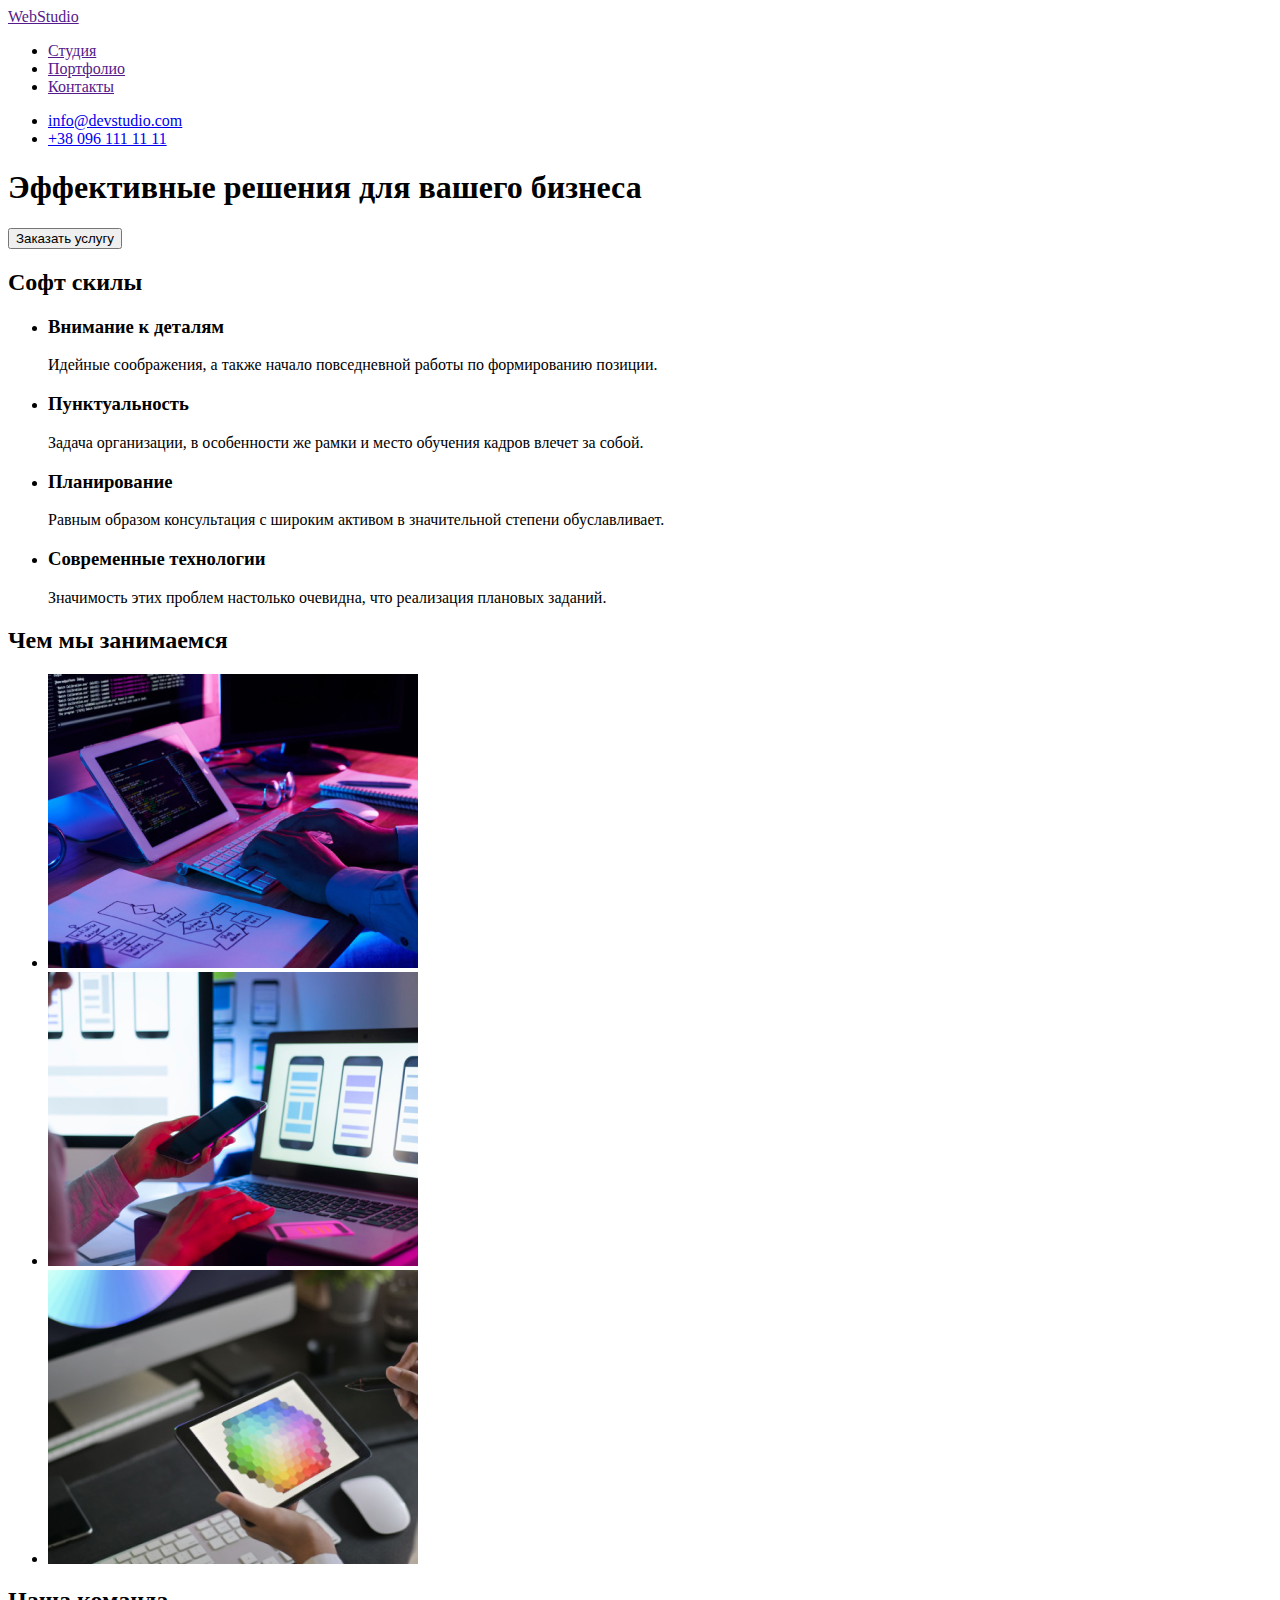
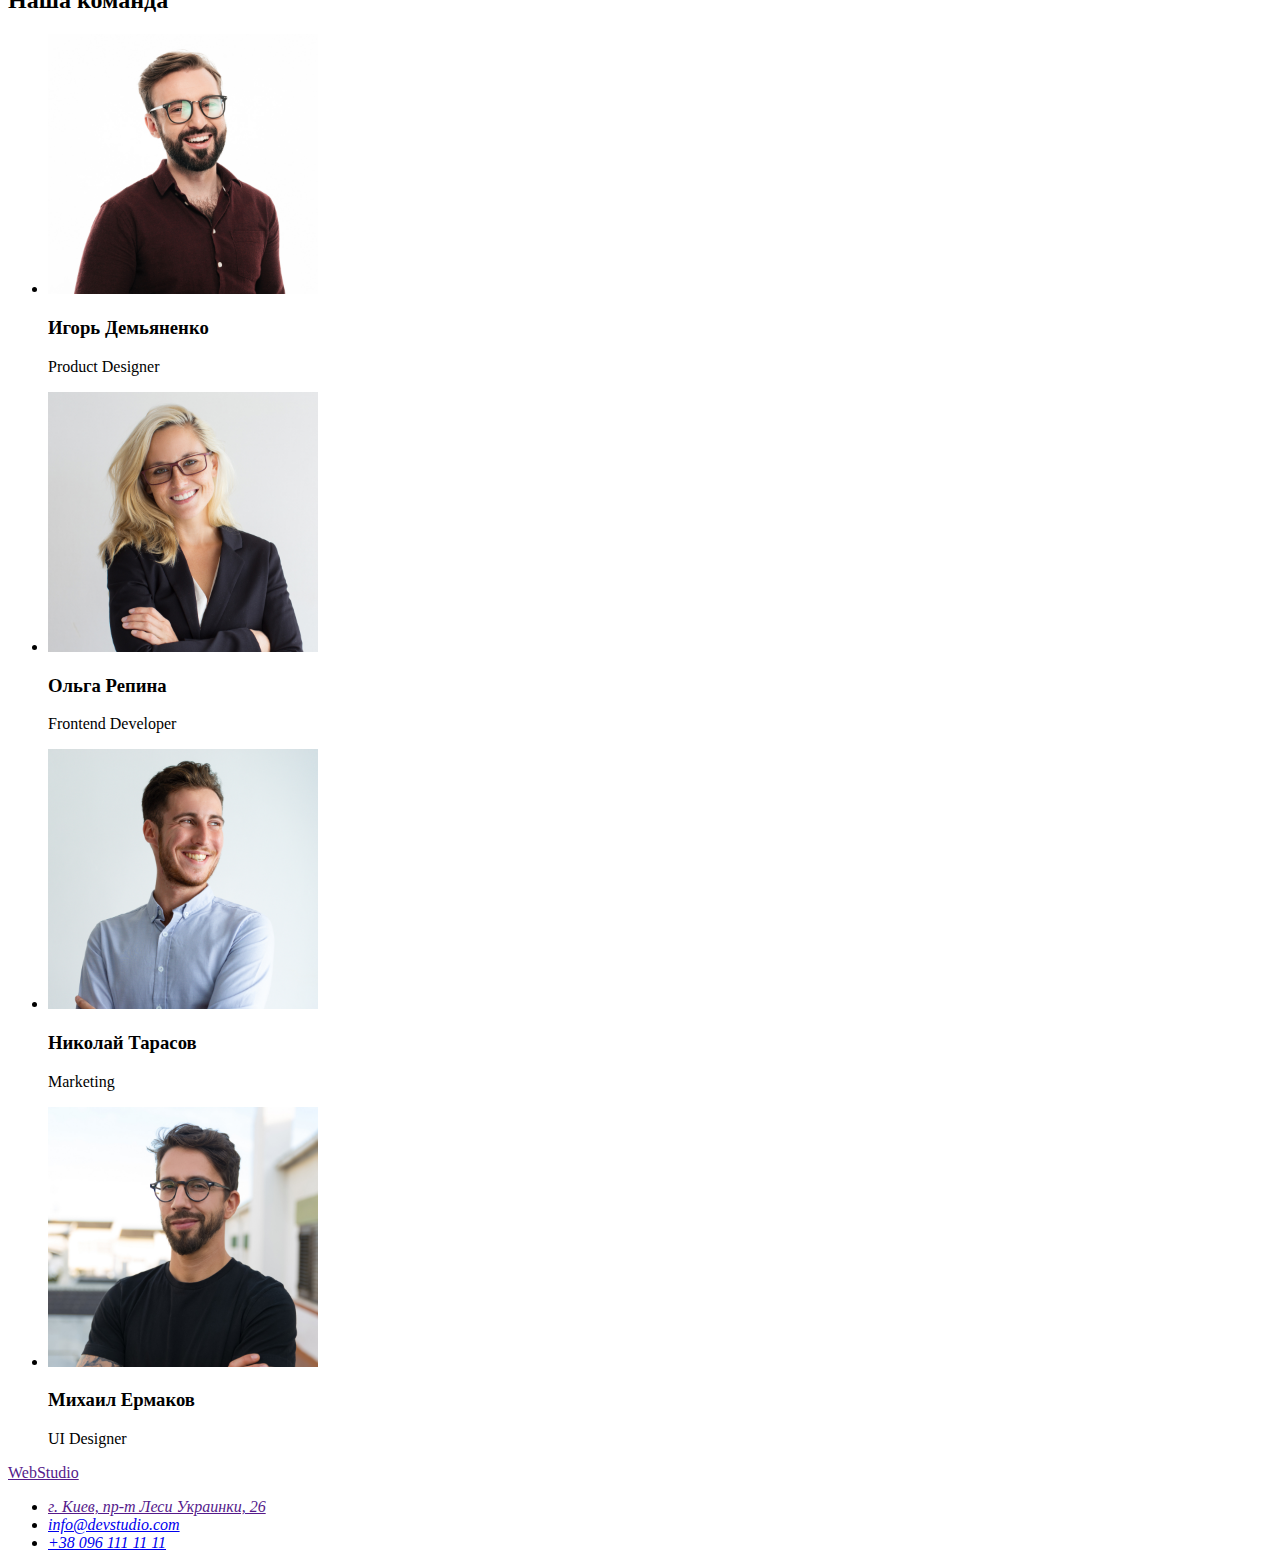
==== index.html @ f03d6c73 "Портфолио" ====
<!DOCTYPE html>
<html lang="ru">
<head>
    <meta charset="UTF-8">
    <meta http-equiv="X-UA-Compatible" content="IE=edge">
    <meta name="viewport" content="width=device-width, initial-scale=1.0">
    <title>Document</title>
</head>
<body>
    <header>
        <a href="">WebStudio</a>
        <nav>
            <ul>
                <li><a href="">Студия</a></li>
                <li><a href="">Портфолио</a></li>
                <li><a href="">Контакты</a></li>
            </ul>

            <ul>
                <li><a href="tomail:info@devstudio.com">info@devstudio.com</a></li>
                <li><a href="tell:+380961111111">+38 096 111 11 11</a></li>
            </ul>   
        </nav>
    </header>
    <main>
        <section>
            <h1>Эффективные решения для вашего бизнеса</h1>
            <button type="button">Заказать услугу</button>
            
        </section>

        <section>
            <!-- логический заголовок, его нет на макете -->
            <h2> Софт скилы</h2>
            <ul>
                <li>
                    <h3>Внимание к деталям</h3>
                    <p>Идейные соображения, а также начало повседневной работы по формированию позиции.</p>
                </li>
                <li>
                    <h3>Пунктуальность</h3>
                    <p>Задача организации, в особенности же рамки и место обучения кадров влечет за собой.</p>
                </li>
                <li>
                    <h3>Планирование</h3>
                    <p>Равным образом консультация с широким активом в значительной степени обуславливает.</p>
                </li>
                <li>
                    <h3>Современные технологии</h3>
                    <p>Значимость этих проблем настолько очевидна, что реализация плановых заданий.</p>
                </li>
            </ul>
        </section>

        <section>
            <h2>Чем мы занимаемся</h2>
            <ul>
                <li><img src="img/img.jpg" alt="Программирование" width="370"></li>
                <li><img src="img/img(1).jpg" alt="Аналитика" width="370"></li>
                <li><img src="img/img(2).jpg" alt="Дизайн" width="370"></li>
            </ul>
        </section>

        <section>
            <h2>Наша команда</h2>
            <ul>
                <li>
                    <img src="img/img(3).jpg" alt="Игорь Демьяненко" width="270">
                    <h3>Игорь Демьяненко</h3>
                    <p>Product Designer</p>
                </li>
                <li>
                    <img src="img/img(4).jpg" alt="Ольга Репина" width="270">
                    <h3>Ольга Репина</h3>
                    <p>Frontend Developer</p>
                </li>
                <li>
                    <img src="img/img(5).jpg" alt="Николай Тарасов" width="270">
                    <h3>Николай Тарасов</h3>
                    <p>Marketing</p>
                </li>
                <li>
                    <img src="img/img(6).jpg" alt="Михаил Ермаков" width="270">
                    <h3>Михаил Ермаков</h3>
                    <p>UI Designer</p>
                </li>
            </ul>
        </section>

        <footer>
            <a href="">WebStudio</a>
            <address>
                <ul>
                    <li><a href="">г. Киев, пр-т Леси Украинки, 26</a></li>
                    <li><a href="tomail:info@devstudio.com">info@devstudio.com</a></li>
                    <li><a href="tell:+380961111111">+38 096 111 11 11</a></li>
                </ul>
            </address>       
        </footer>
    </main>
    
</body>
</html>
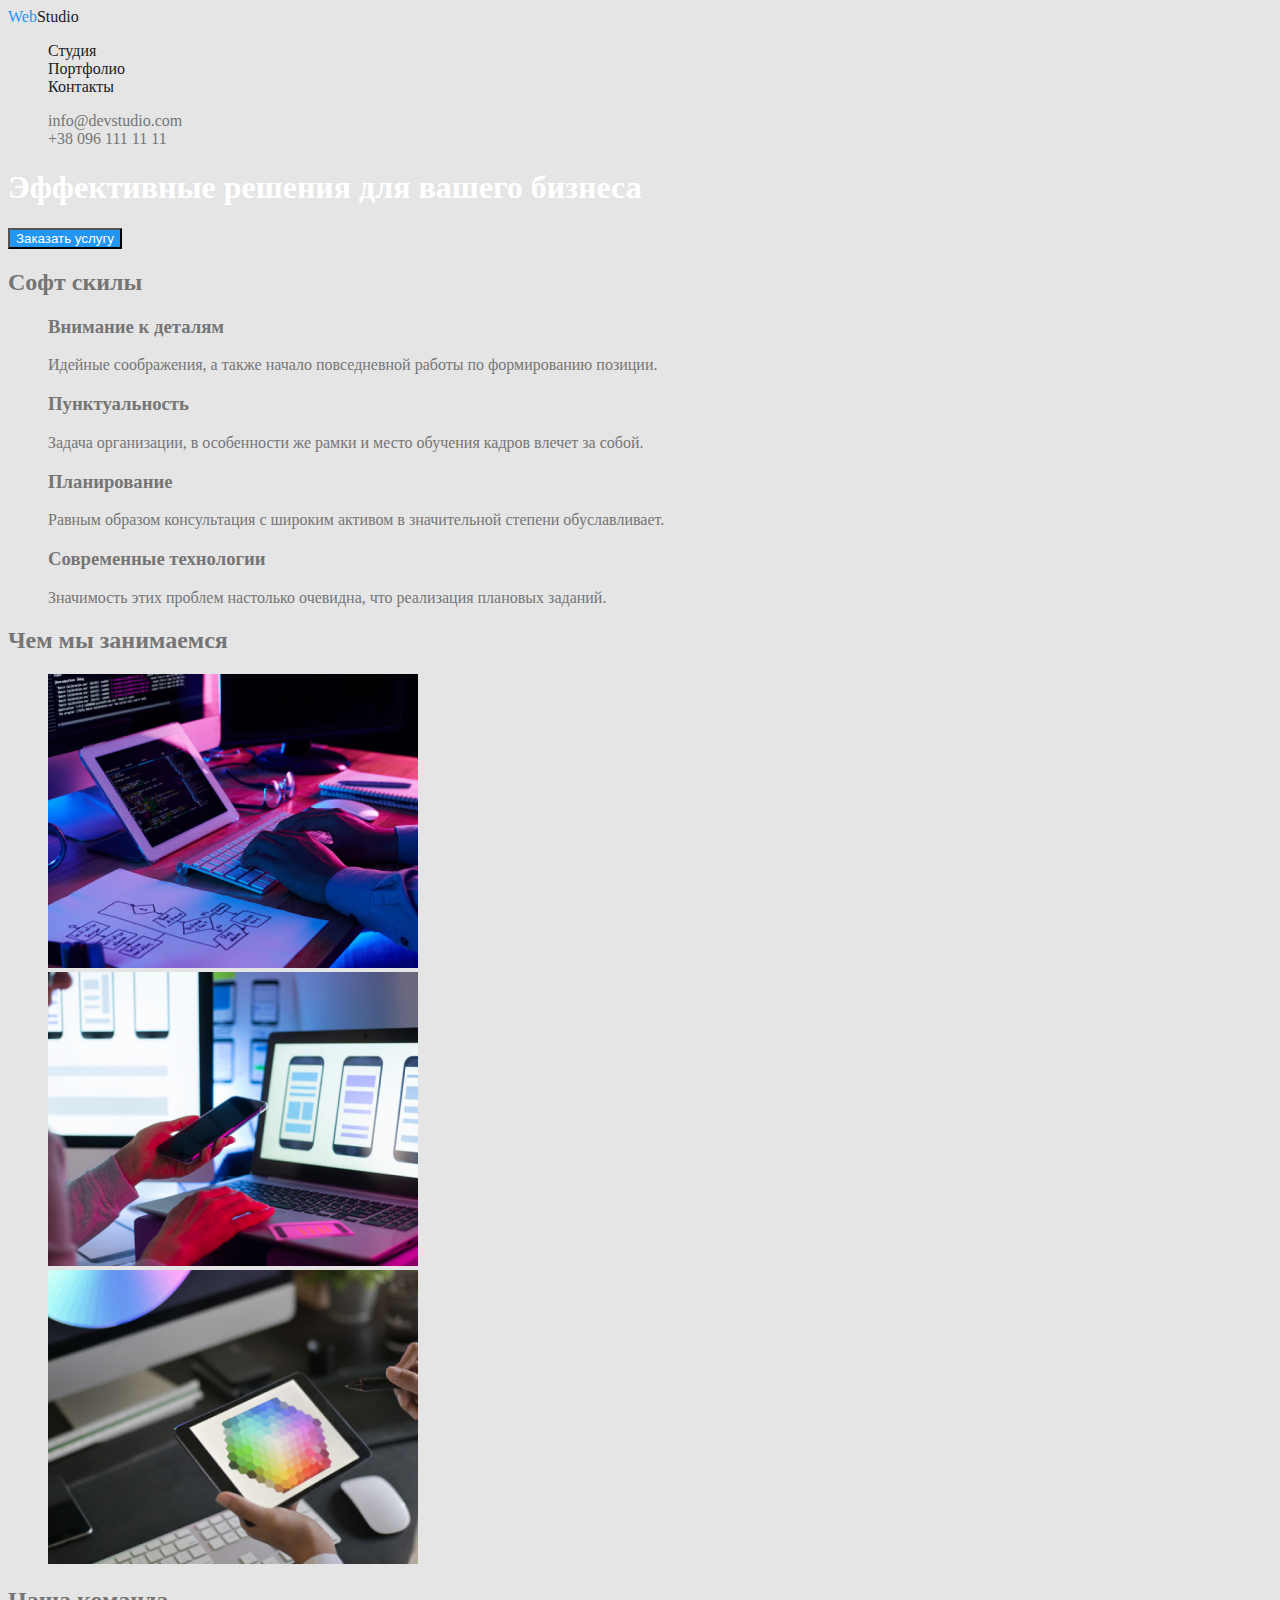
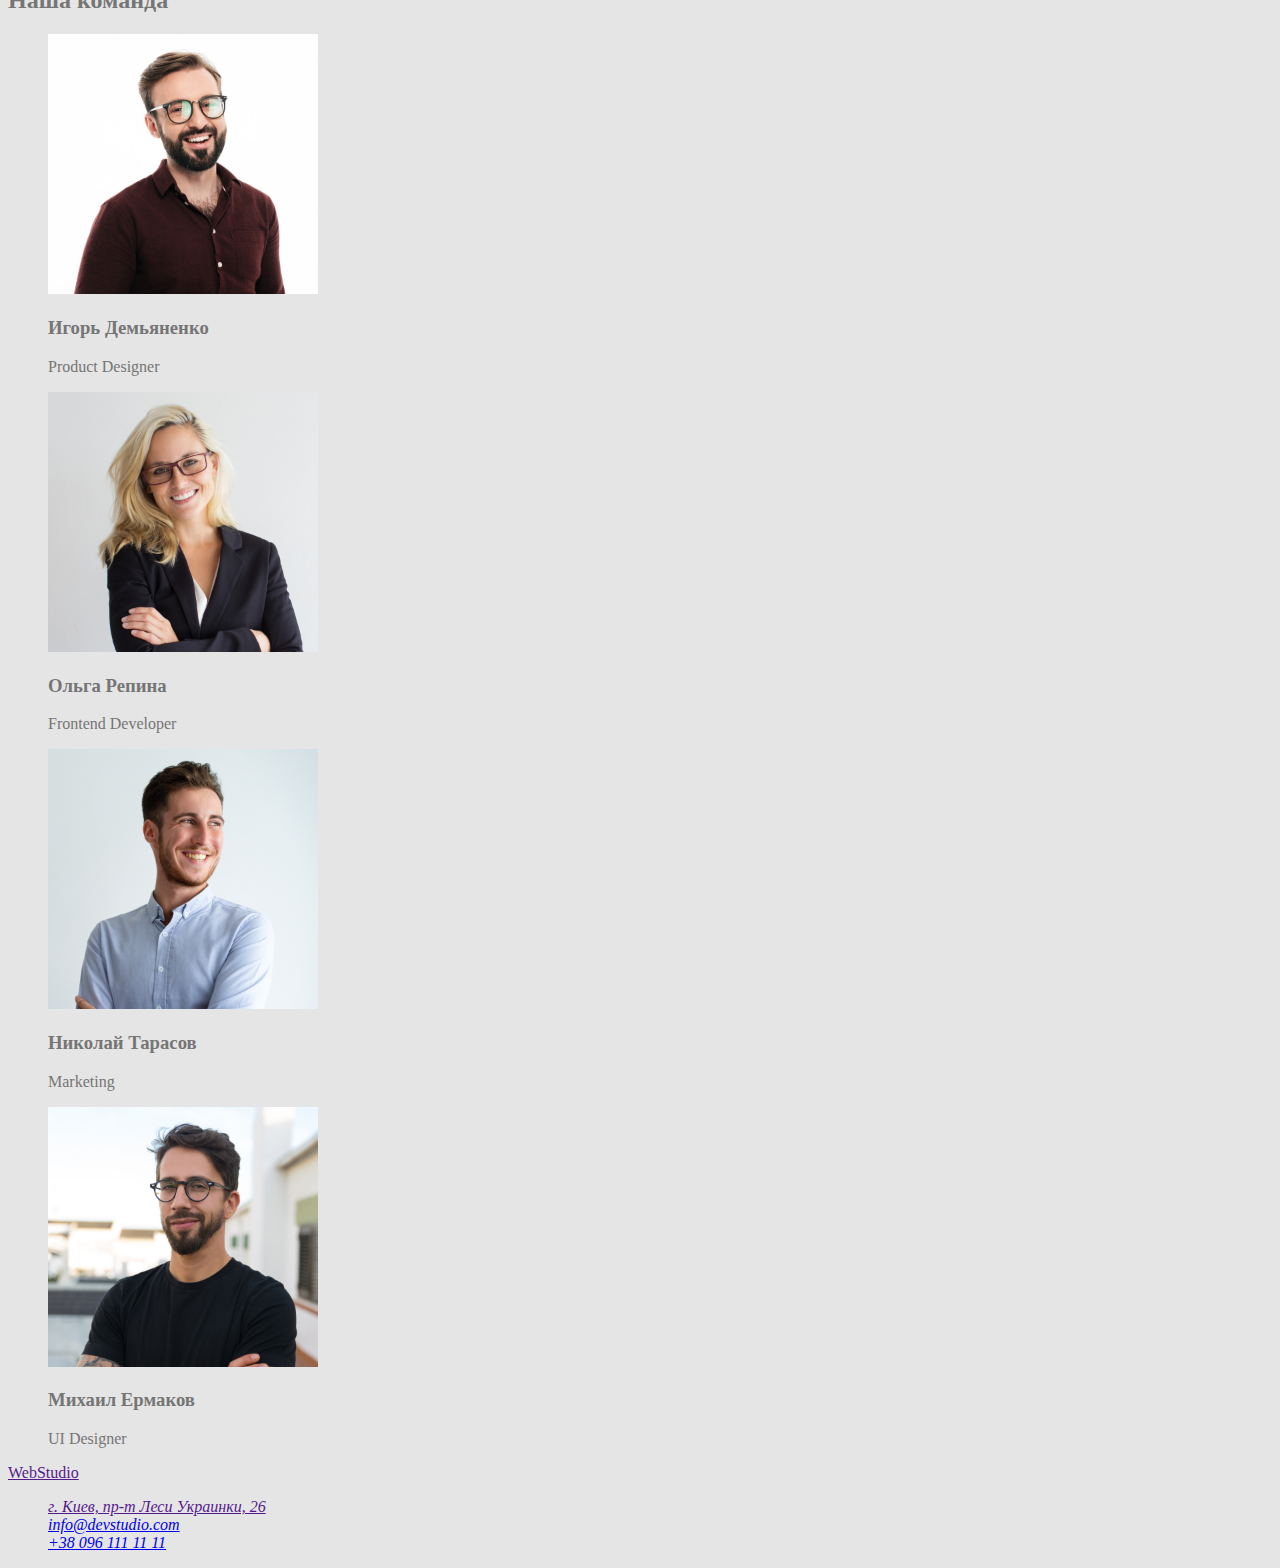
==== commit 97abd415: "css" ====
--- a/index.html
+++ b/index.html
@@ -5,28 +5,27 @@
     <meta http-equiv="X-UA-Compatible" content="IE=edge">
     <meta name="viewport" content="width=device-width, initial-scale=1.0">
     <title>Document</title>
+    <link rel="stylesheet" href="css/styles.css">
 </head>
 <body>
     <header>
-        <a href="">WebStudio</a>
-        <nav>
-            <ul>
-                <li><a href="">Студия</a></li>
-                <li><a href="">Портфолио</a></li>
-                <li><a href="">Контакты</a></li>
-            </ul>
-
-            <ul>
-                <li><a href="tomail:info@devstudio.com">info@devstudio.com</a></li>
-                <li><a href="tell:+380961111111">+38 096 111 11 11</a></li>
+        <a href="" class="logo"><span>Web</span>Studio</a>
+        <nav class="nav">
+            <ul class="nav-list">
+                <li><a href="" class="link current">Студия</a></li>
+                <li><a href="" class="link">Портфолио</a></li>
+                <li><a href="" class="link">Контакты</a></li>
             </ul>   
         </nav>
+        <ul class="contact">
+            <li><a href="tomail:info@devstudio.com" class="link">info@devstudio.com</a></li>
+            <li><a href="tell:+380961111111" class="link">+38 096 111 11 11</a></li>
+        </ul>
     </header>
     <main>
-        <section>
-            <h1>Эффективные решения для вашего бизнеса</h1>
-            <button type="button">Заказать услугу</button>
-            
+        <section class="hero">
+            <h1 class="title">Эффективные решения для вашего бизнеса</h1>
+            <button type="button" class="button">Заказать услугу</button>  
         </section>
 
         <section>
--- a/css/styles.css
+++ b/css/styles.css
@@ -0,0 +1,70 @@
+:root {
+    --primary-background-color: #E5E5E5;
+    --secondary-background-color: #F5F4FA;
+    --header-background-color: #FFFFFF;
+    --footer-background-color: #2F303A;
+    --focus-color: #2196F3;
+    --primary-font-color: #757575;
+    --secondary-font-color: #212121;
+}
+
+body {
+    background-color: var(--primary-background-color);
+    color: var(--primary-font-color);
+}
+
+ul {
+    list-style: none;
+}
+/* logo */
+
+.logo {
+    color: var(--secondary-font-color);
+    text-decoration: none;
+}
+
+.logo span {
+    color: var(--focus-color);
+}
+
+.logo:hover,
+.logo:focus {
+    color: var(--focus-color);
+}
+
+/* nav */
+
+.nav .link {
+    color: var(--secondary-font-color);
+    text-decoration: none;
+}
+
+.nav .link:hover,
+.nav .link:focus {
+    color: var(--focus-color);
+}
+
+/* contacts */
+
+.contact .link {
+    color: inherit;
+    text-decoration: none;
+}
+.contact .link:hover, 
+.contact .link:focus{
+    color: var(--focus-color);
+}
+
+/* hero */
+
+.hero .title {
+    color: var(--header-background-color);
+}
+
+.button {
+    color: var(--header-background-color);
+    background-color: var(--focus-color);
+}
+
+/*  */
+
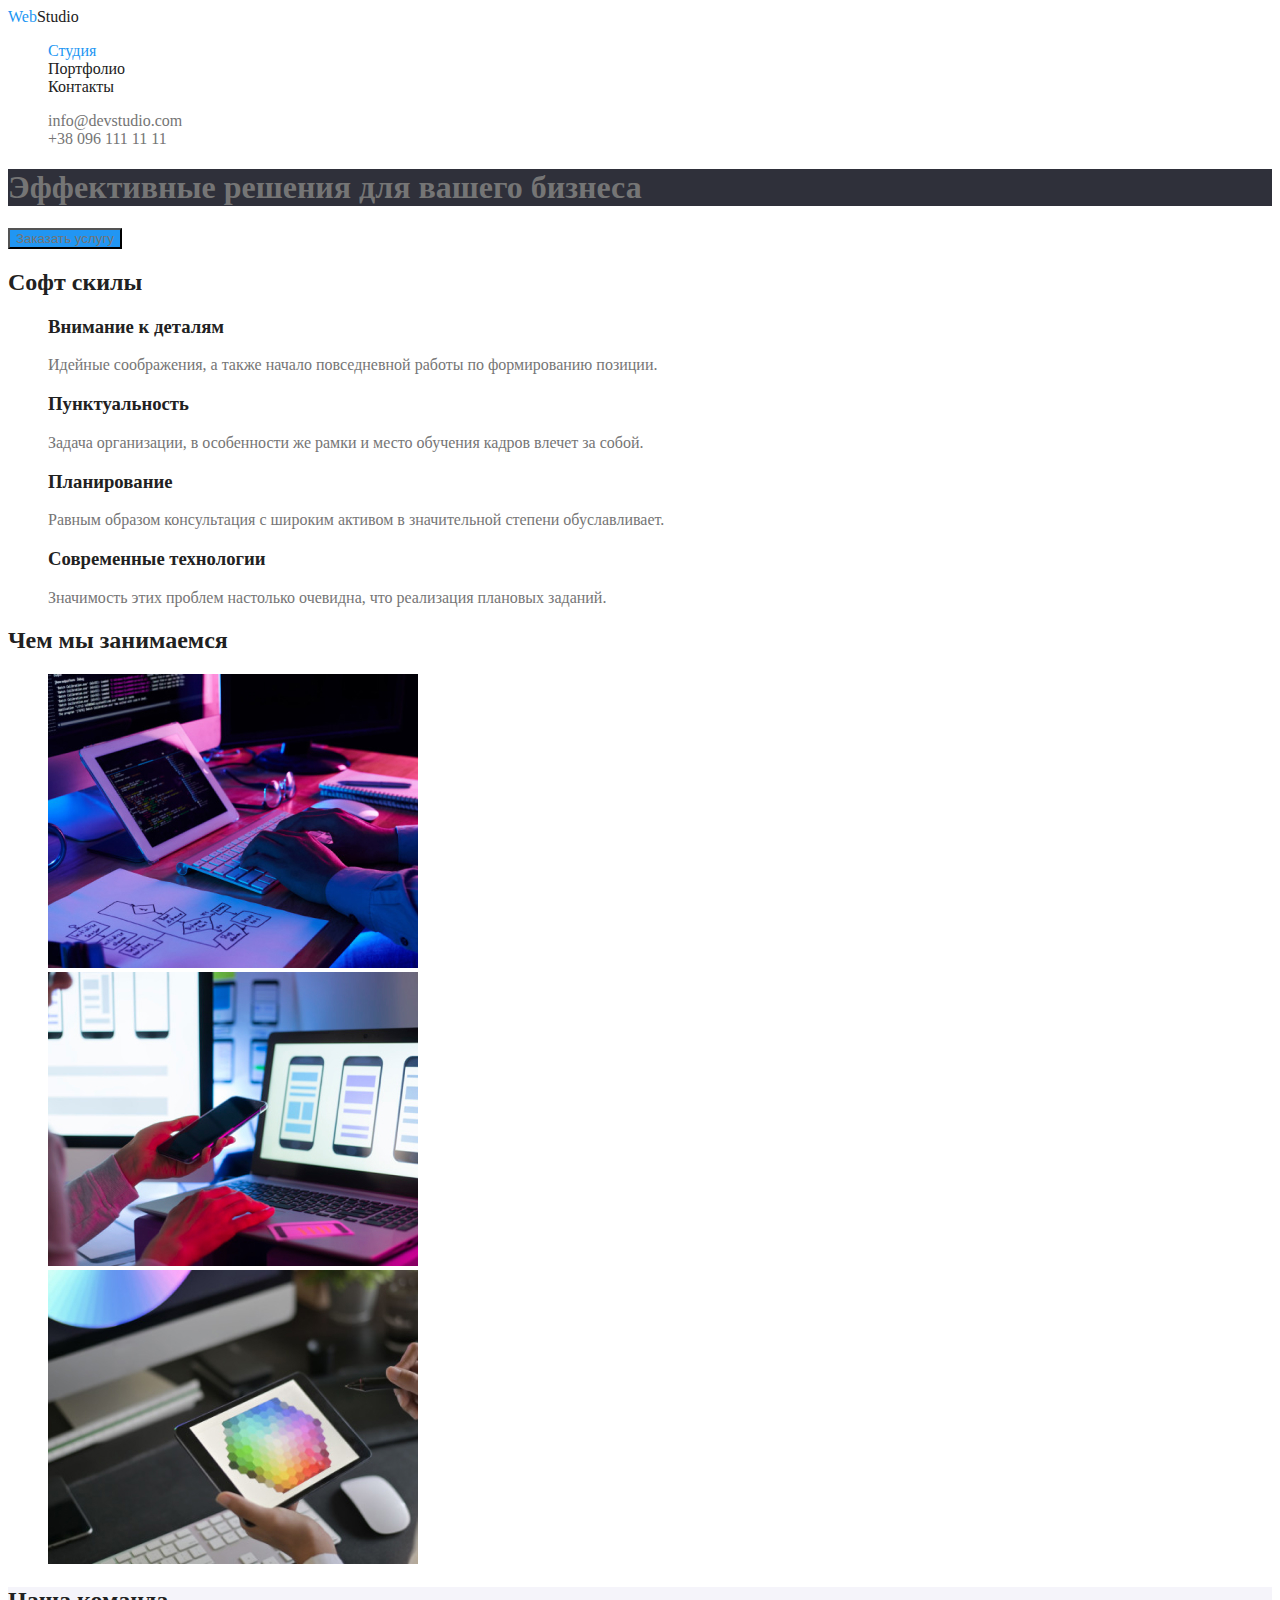
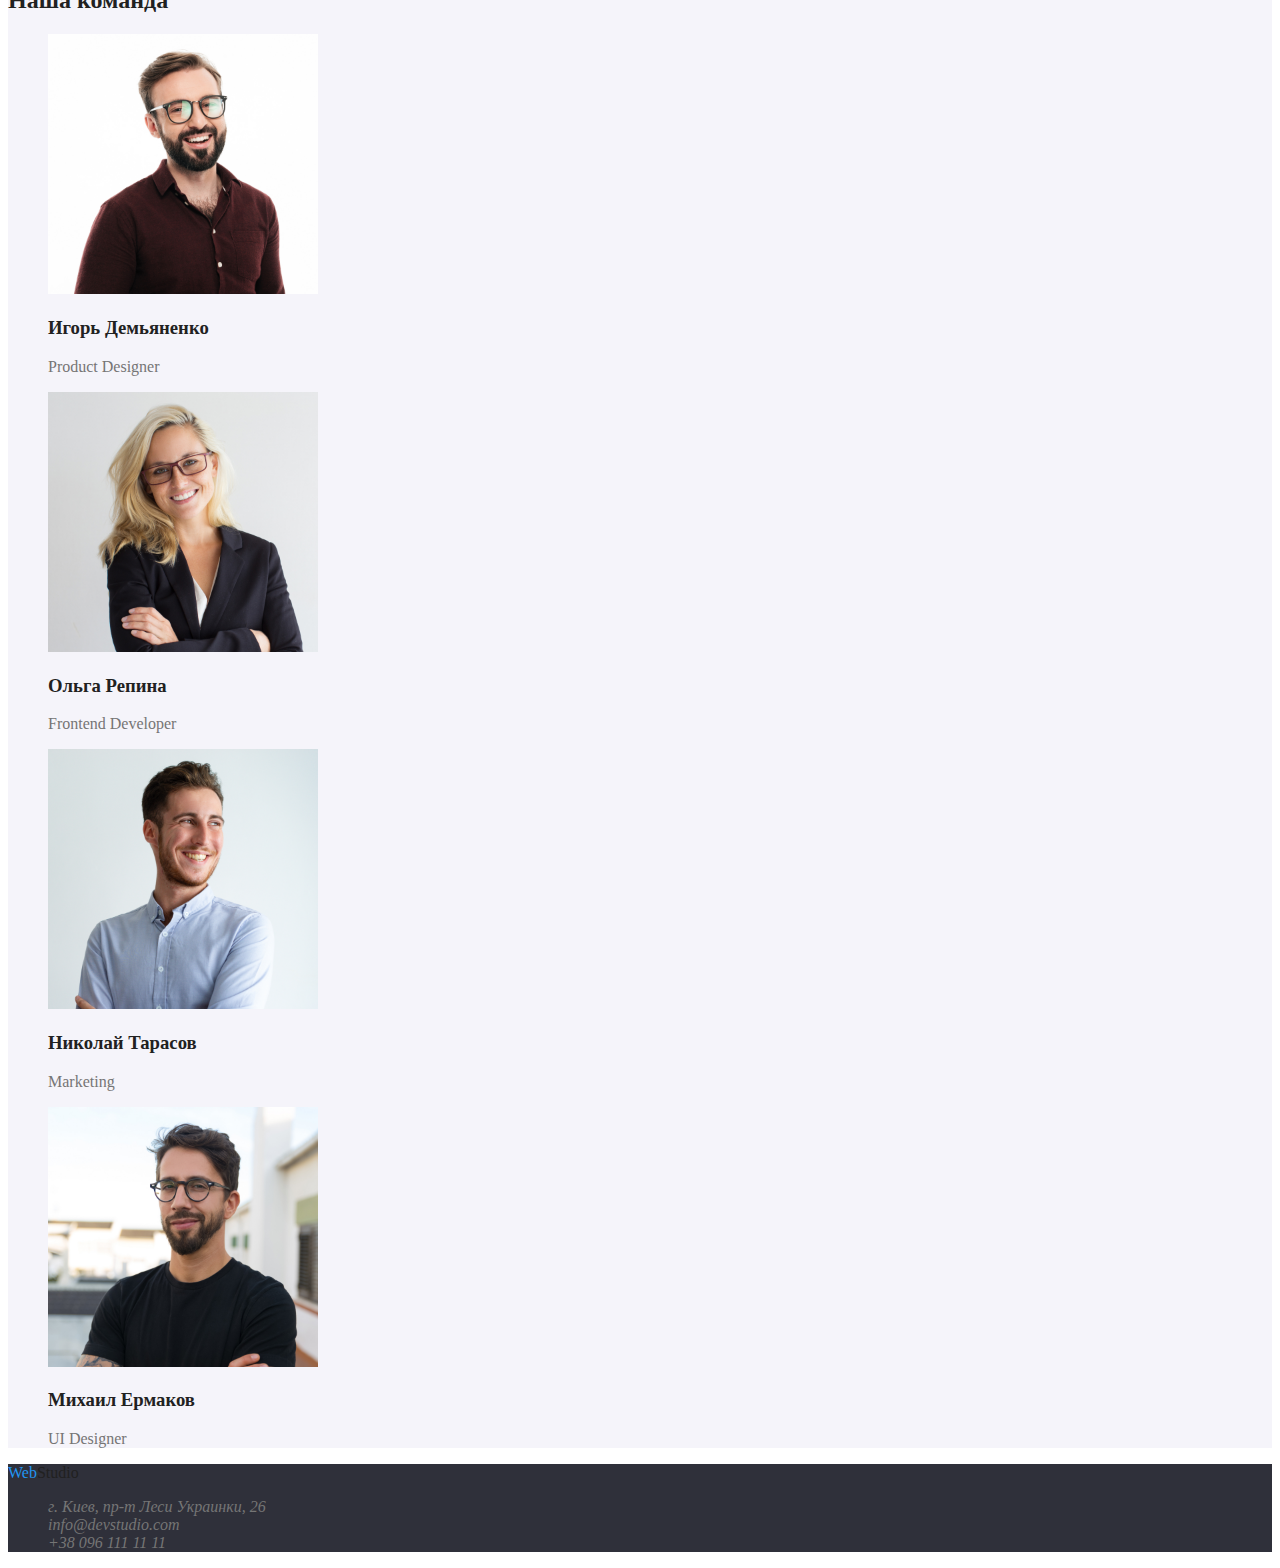
==== commit 6a7919d0: "1st page done" ====
--- a/index.html
+++ b/index.html
@@ -9,11 +9,11 @@
 </head>
 <body>
     <header>
-        <a href="" class="logo"><span>Web</span>Studio</a>
+        <a href="./index.html" class="logo"><span>Web</span>Studio</a>
         <nav class="nav">
             <ul class="nav-list">
-                <li><a href="" class="link current">Студия</a></li>
-                <li><a href="" class="link">Портфолио</a></li>
+                <li><a href="./index.html" class="link current">Студия</a></li>
+                <li><a href="./portfolio.html" class="link">Портфолио</a></li>
                 <li><a href="" class="link">Контакты</a></li>
             </ul>   
         </nav>
@@ -28,75 +28,75 @@
             <button type="button" class="button">Заказать услугу</button>  
         </section>
 
-        <section>
+        <section class="section">
             <!-- логический заголовок, его нет на макете -->
-            <h2> Софт скилы</h2>
-            <ul>
+            <h2 class="section-title"> Софт скилы</h2>
+            <ul class="list">
                 <li>
-                    <h3>Внимание к деталям</h3>
+                    <h3 class="list-title">Внимание к деталям</h3>
                     <p>Идейные соображения, а также начало повседневной работы по формированию позиции.</p>
                 </li>
                 <li>
-                    <h3>Пунктуальность</h3>
+                    <h3 class="list-title">Пунктуальность</h3>
                     <p>Задача организации, в особенности же рамки и место обучения кадров влечет за собой.</p>
                 </li>
                 <li>
-                    <h3>Планирование</h3>
+                    <h3 class="list-title">Планирование</h3>
                     <p>Равным образом консультация с широким активом в значительной степени обуславливает.</p>
                 </li>
                 <li>
-                    <h3>Современные технологии</h3>
+                    <h3 class="list-title">Современные технологии</h3>
                     <p>Значимость этих проблем настолько очевидна, что реализация плановых заданий.</p>
                 </li>
             </ul>
         </section>
 
-        <section>
-            <h2>Чем мы занимаемся</h2>
-            <ul>
+        <section class="section">
+            <h2 class="section-title">Чем мы занимаемся</h2>
+            <ul class="list">
                 <li><img src="img/img.jpg" alt="Программирование" width="370"></li>
                 <li><img src="img/img(1).jpg" alt="Аналитика" width="370"></li>
                 <li><img src="img/img(2).jpg" alt="Дизайн" width="370"></li>
             </ul>
         </section>
 
-        <section>
-            <h2>Наша команда</h2>
-            <ul>
+        <section class="section comand">
+            <h2 class="section-title">Наша команда</h2>
+            <ul class="list">
                 <li>
                     <img src="img/img(3).jpg" alt="Игорь Демьяненко" width="270">
-                    <h3>Игорь Демьяненко</h3>
+                    <h3 class="list-title">Игорь Демьяненко</h3>
                     <p>Product Designer</p>
                 </li>
                 <li>
                     <img src="img/img(4).jpg" alt="Ольга Репина" width="270">
-                    <h3>Ольга Репина</h3>
+                    <h3 class="list-title">Ольга Репина</h3>
                     <p>Frontend Developer</p>
                 </li>
                 <li>
                     <img src="img/img(5).jpg" alt="Николай Тарасов" width="270">
-                    <h3>Николай Тарасов</h3>
+                    <h3 class="list-title">Николай Тарасов</h3>
                     <p>Marketing</p>
                 </li>
                 <li>
                     <img src="img/img(6).jpg" alt="Михаил Ермаков" width="270">
-                    <h3>Михаил Ермаков</h3>
+                    <h3 class="list-title">Михаил Ермаков</h3>
                     <p>UI Designer</p>
                 </li>
             </ul>
         </section>
+    </main>
+    <footer class="footer">
+        <a href="" class="logo"><span>Web</span>Studio</a>
+        <address class="address">
+            <ul class="address-list contact">
+                <li><a href="" class="address-link">г. Киев, пр-т Леси Украинки, 26</a></li>
+                <li><a href="tomail:info@devstudio.com" class="link">info@devstudio.com</a></li>
+                <li><a href="tell:+380961111111" class="link">+38 096 111 11 11</a></li>
+            </ul>
+        </address>
+    </footer>
 
-        <footer>
-            <a href="">WebStudio</a>
-            <address>
-                <ul>
-                    <li><a href="">г. Киев, пр-т Леси Украинки, 26</a></li>
-                    <li><a href="tomail:info@devstudio.com">info@devstudio.com</a></li>
-                    <li><a href="tell:+380961111111">+38 096 111 11 11</a></li>
-                </ul>
-            </address>       
-        </footer>
-    </main>
     
 </body>
 </html>--- a/css/styles.css
+++ b/css/styles.css
@@ -1,7 +1,6 @@
 :root {
-    --primary-background-color: #E5E5E5;
+    --primary-background-color: #FFFFFF;
     --secondary-background-color: #F5F4FA;
-    --header-background-color: #FFFFFF;
     --footer-background-color: #2F303A;
     --focus-color: #2196F3;
     --primary-font-color: #757575;
@@ -16,6 +15,7 @@
 ul {
     list-style: none;
 }
+
 /* logo */
 
 .logo {
@@ -33,6 +33,10 @@
 }
 
 /* nav */
+
+.nav .link.current {
+    color: var(--focus-color);
+}
 
 .nav .link {
     color: var(--secondary-font-color);
@@ -58,6 +62,10 @@
 /* hero */
 
 .hero .title {
+    background-color: var(--footer-background-color);
+}
+
+.hero .title {
     color: var(--header-background-color);
 }
 
@@ -66,5 +74,27 @@
     background-color: var(--focus-color);
 }
 
-/*  */
+/* maine content */
 
+.section-title {
+    color: var(--secondary-font-color)
+}
+
+.list-title {
+    color: var(--secondary-font-color);
+}
+
+.section.comand {
+    background-color: var(--secondary-background-color);
+}
+
+/* footer */
+
+footer{
+    background-color: var(--footer-background-color);
+}
+
+.address-link {
+    color: var(--header-background-color);
+    text-decoration: none;
+}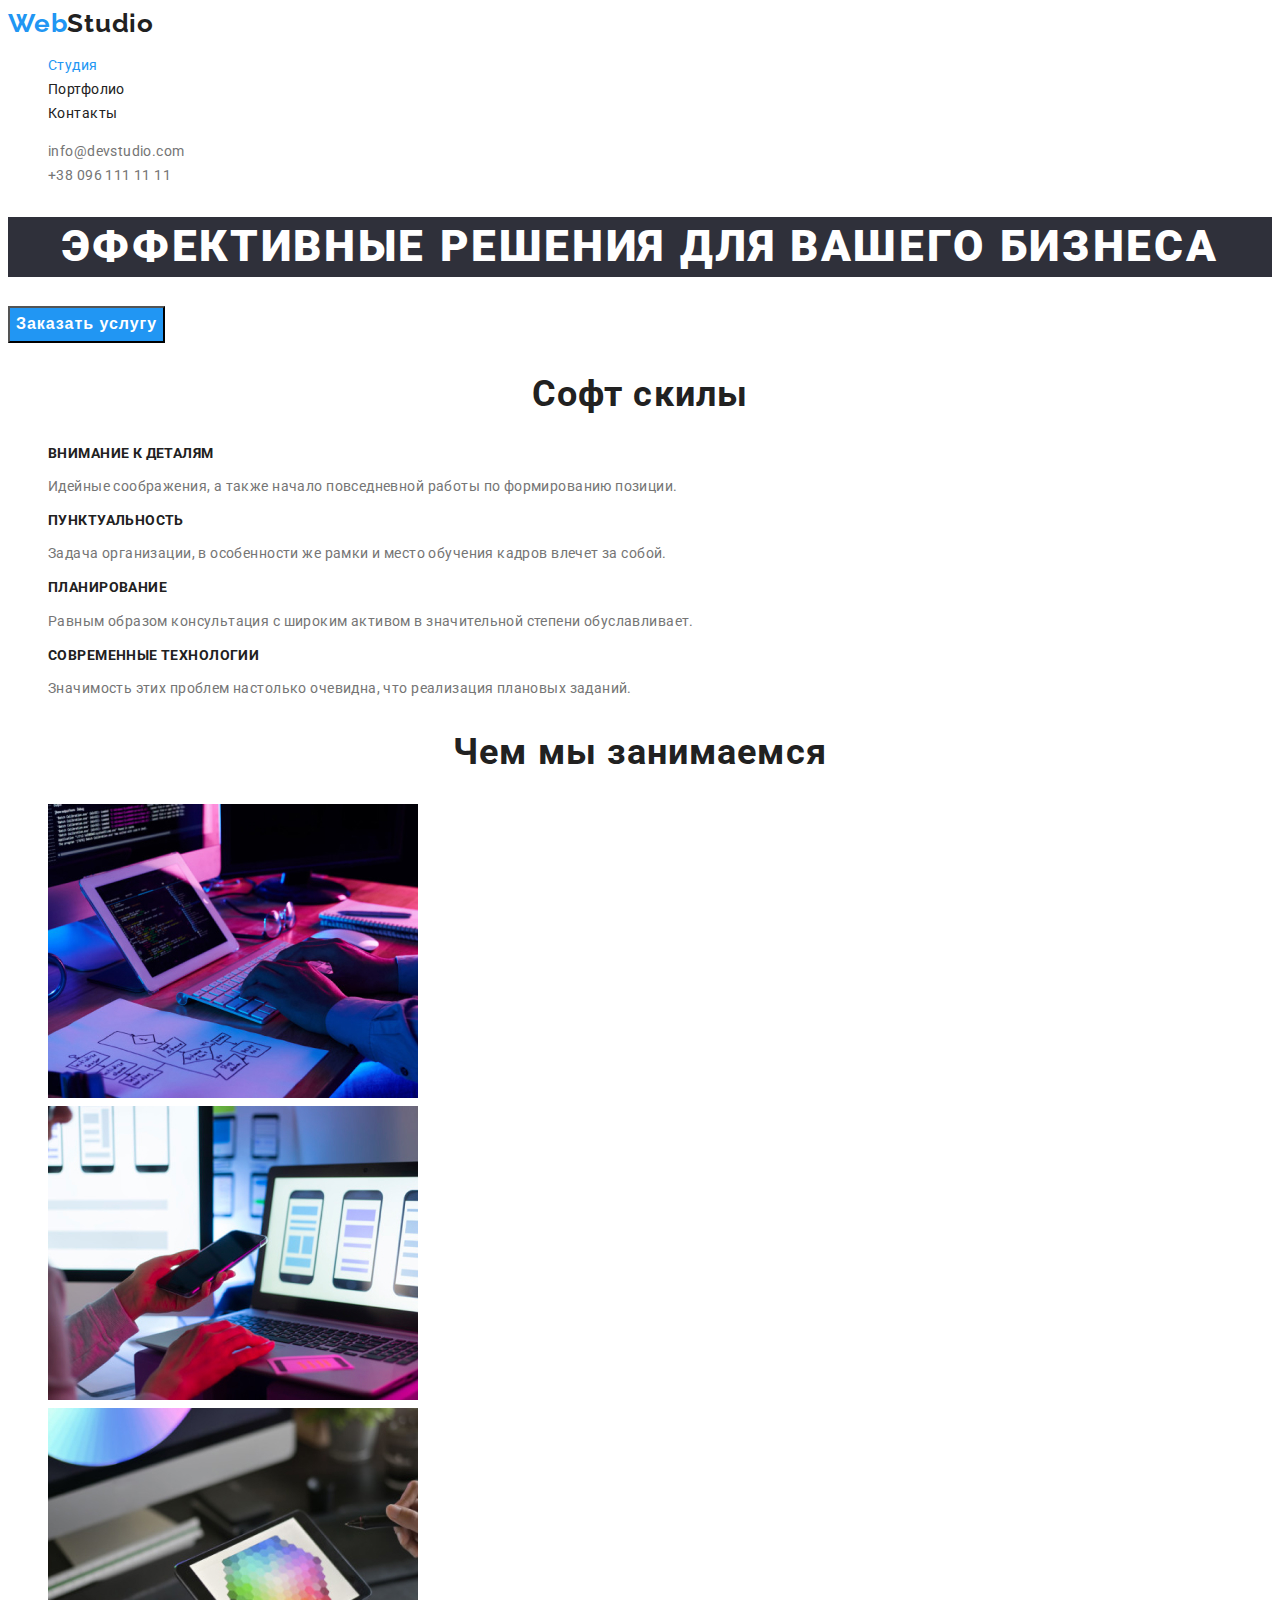
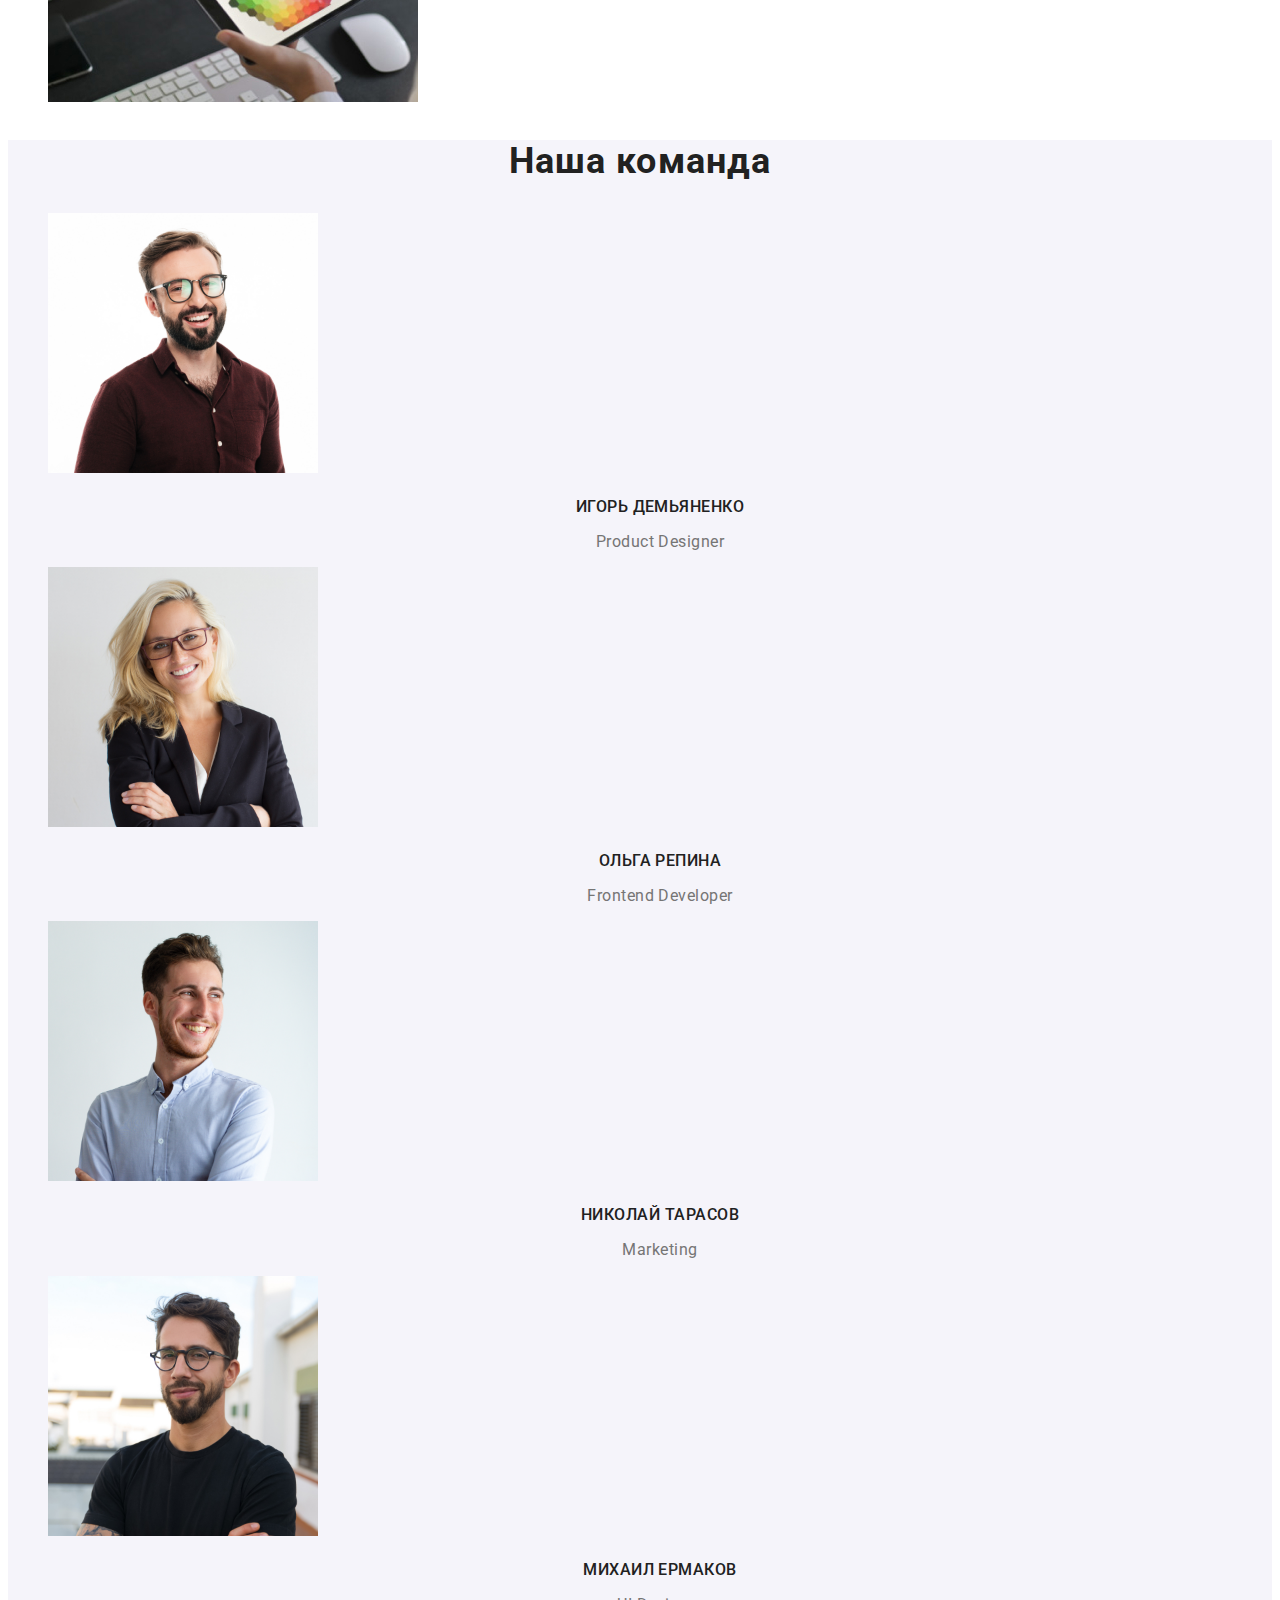
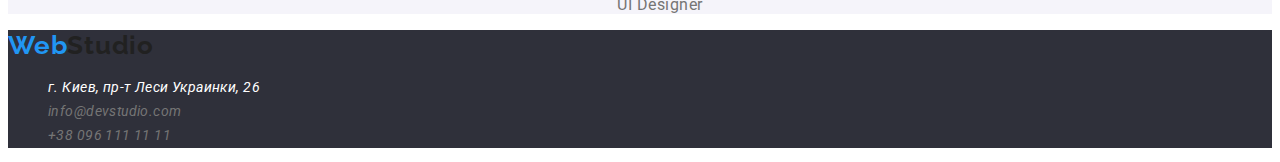
==== commit c2852b37: "Final" ====
--- a/index.html
+++ b/index.html
@@ -5,6 +5,7 @@
     <meta http-equiv="X-UA-Compatible" content="IE=edge">
     <meta name="viewport" content="width=device-width, initial-scale=1.0">
     <title>Document</title>
+    <link href="https://fonts.googleapis.com/css2?family=Raleway:wght@700&family=Roboto:wght@400;500;700&display=swap" rel="stylesheet">
     <link rel="stylesheet" href="css/styles.css">
 </head>
 <body>
@@ -66,22 +67,22 @@
                 <li>
                     <img src="img/img(3).jpg" alt="Игорь Демьяненко" width="270">
                     <h3 class="list-title">Игорь Демьяненко</h3>
-                    <p>Product Designer</p>
+                    <p class="position">Product Designer</p>
                 </li>
                 <li>
                     <img src="img/img(4).jpg" alt="Ольга Репина" width="270">
                     <h3 class="list-title">Ольга Репина</h3>
-                    <p>Frontend Developer</p>
+                    <p class="position">Frontend Developer</p>
                 </li>
                 <li>
                     <img src="img/img(5).jpg" alt="Николай Тарасов" width="270">
                     <h3 class="list-title">Николай Тарасов</h3>
-                    <p>Marketing</p>
+                    <p class="position">Marketing</p>
                 </li>
                 <li>
                     <img src="img/img(6).jpg" alt="Михаил Ермаков" width="270">
                     <h3 class="list-title">Михаил Ермаков</h3>
-                    <p>UI Designer</p>
+                    <p class="position">UI Designer</p>
                 </li>
             </ul>
         </section>
--- a/css/styles.css
+++ b/css/styles.css
@@ -10,6 +10,12 @@
 body {
     background-color: var(--primary-background-color);
     color: var(--primary-font-color);
+
+    font-family: 'Roboto', sans-serif;
+    font-weight: 400;
+    font-size: 14px;
+    line-height: 1.71;
+    letter-spacing: 0.03em;
 }
 
 ul {
@@ -20,6 +26,13 @@
 
 .logo {
     color: var(--secondary-font-color);
+    
+    font-family: 'Raleway', sans-serif;
+    font-weight: 700;
+    font-size: 26px;
+    line-height: 1.2;
+    letter-spacing: 0.03em;
+    
     text-decoration: none;
 }
 
@@ -66,28 +79,74 @@
 }
 
 .hero .title {
-    color: var(--header-background-color);
+    color: var(--primary-background-color);
+
+    font-weight: 900;
+    font-size: 44px;
+    line-height: 1.36;
+    text-align: center;
+    letter-spacing: 0.06em;
+    text-transform: uppercase;
 }
 
 .button {
-    color: var(--header-background-color);
+    color: var(--primary-background-color);
     background-color: var(--focus-color);
+
+    font-weight: 700;
+    font-size: 16px;
+    line-height: 1.9;   
+    display: flex;
+    align-items: center;
+    text-align: center;
+    letter-spacing: 0.06em;
 }
 
 /* maine content */
 
 .section-title {
-    color: var(--secondary-font-color)
+    color: var(--secondary-font-color);
+
+    font-weight: 700;
+    font-size: 36px;
+    line-height: 1.2;
+    text-align: center;
+    letter-spacing: 0.03em;
+
 }
 
 .list-title {
     color: var(--secondary-font-color);
+
+    font-weight: 700;
+    font-size: 14px;
+    line-height: 1.1;
+    letter-spacing: 0.03em;
+    text-transform: uppercase;
 }
 
 .section.comand {
     background-color: var(--secondary-background-color);
 }
 
+.section.comand .list-title {
+
+    font-weight: 500;
+    font-size: 16px;
+    line-height: 1.2;
+    text-align: center;
+    letter-spacing: 0.03em;
+}
+
+.position {
+
+font-weight: 400;
+font-size: 16px;
+line-height: 1.2;
+text-align: center;
+letter-spacing: 0.03em;
+}
+
 /* footer */
 
 footer{
@@ -95,6 +154,54 @@
 }
 
 .address-link {
-    color: var(--header-background-color);
-    text-decoration: none;
-}+    color: var(--primary-background-color);
+    text-decoration: none;
+}
+
+
+/* ----------------portfolio page---------------- */
+
+
+/* filter button */
+
+.filter .button {
+    color: var(--footer-background-color);
+    background-color: var(--secondary-background-color);
+
+    font-family: inherit;
+    font-weight: 500;
+    font-size: 16px;
+    line-height: 1.62;
+    text-align: center;
+    letter-spacing: 0.03em;
+}
+
+.filter .button:hover,
+.filter .button:focus {
+    color: var(--primary-background-color);
+    background-color: var(--focus-color);
+}
+
+/* portfolio content */
+
+.link {
+    text-decoration: none;
+    color: var(--primary-font-color);    
+}
+
+.link-title {
+    color: var(--secondary-font-color);
+    
+    font-weight: 700;
+    font-size: 18px;
+    letter-spacing: 0.06em;
+}
+
+.title-description {
+
+    font-weight: 400;
+    font-size: 16px;
+    line-height: 1.9;
+    letter-spacing: 0.03em;
+}
+
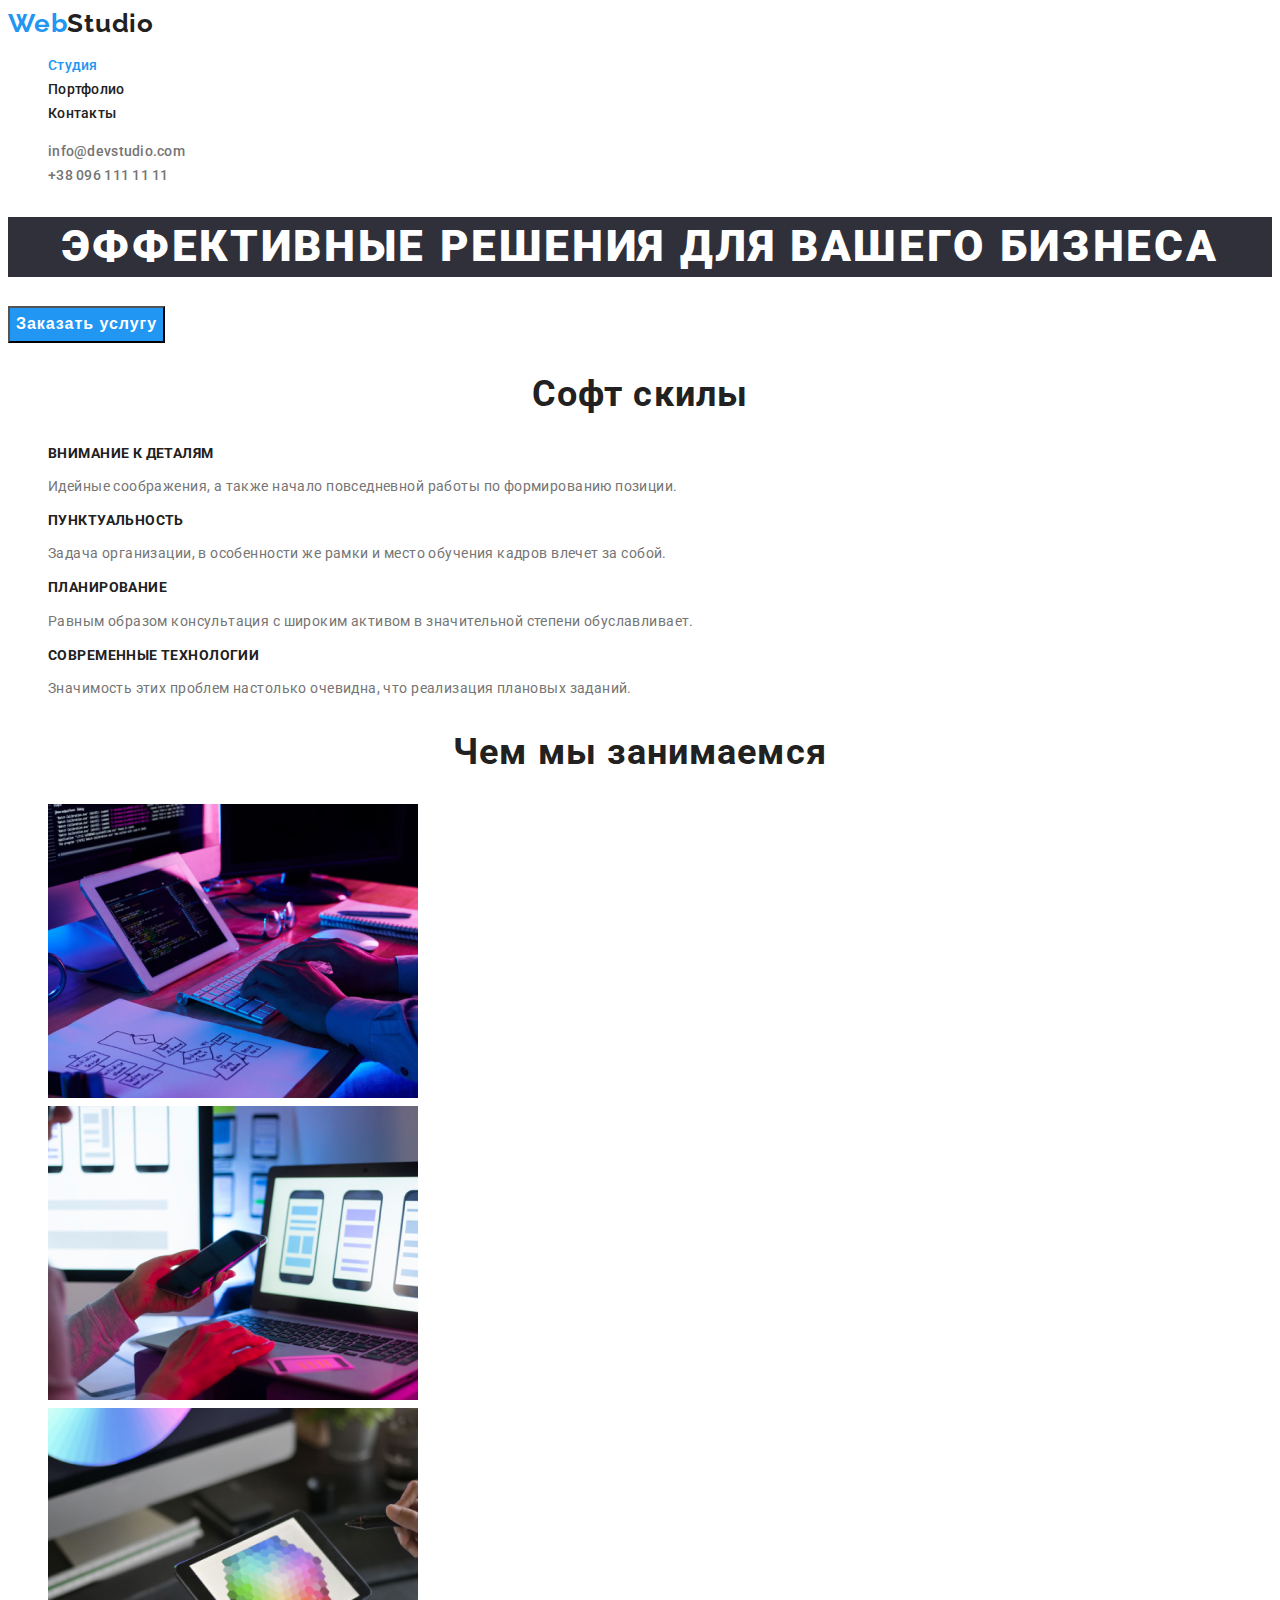
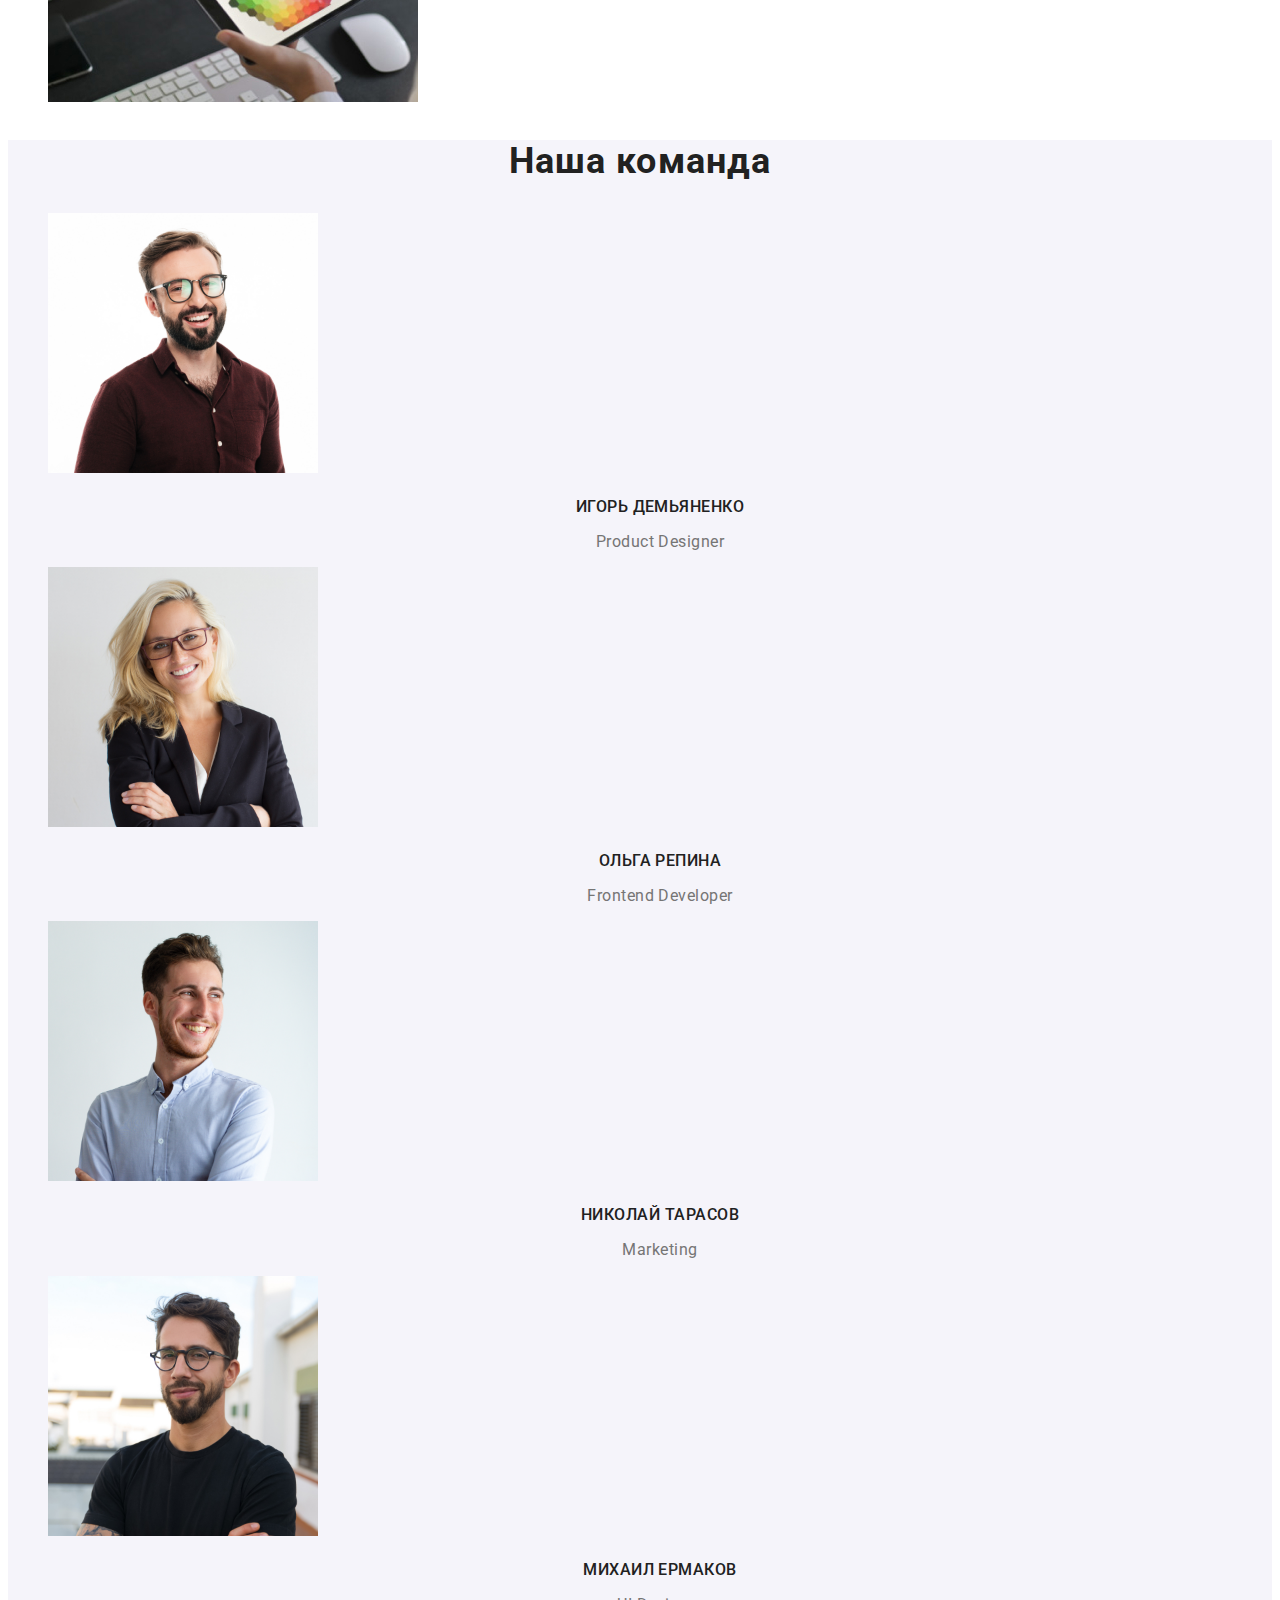
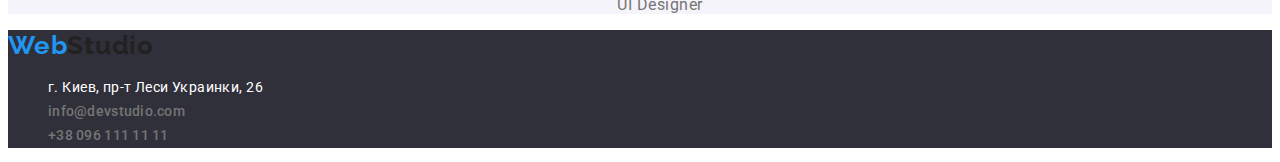
==== commit dce81f6c: "done" ====
--- a/index.html
+++ b/index.html
@@ -5,8 +5,8 @@
     <meta http-equiv="X-UA-Compatible" content="IE=edge">
     <meta name="viewport" content="width=device-width, initial-scale=1.0">
     <title>Document</title>
-    <link href="https://fonts.googleapis.com/css2?family=Raleway:wght@700&family=Roboto:wght@400;500;700&display=swap" rel="stylesheet">
-    <link rel="stylesheet" href="css/styles.css">
+    <link href="https://fonts.googleapis.com/css2?family=Raleway:wght@700&family=Roboto:wght@400;500;700;900&display=swap" rel="stylesheet">
+    <link rel="stylesheet" href="./css/styles.css">
 </head>
 <body>
     <header>
--- a/css/styles.css
+++ b/css/styles.css
@@ -12,7 +12,6 @@
     color: var(--primary-font-color);
 
     font-family: 'Roboto', sans-serif;
-    font-weight: 400;
     font-size: 14px;
     line-height: 1.71;
     letter-spacing: 0.03em;
@@ -54,6 +53,12 @@
 .nav .link {
     color: var(--secondary-font-color);
     text-decoration: none;
+
+    font-weight: 500;
+    font-size: 14px;
+    line-height: 1.4;
+    letter-spacing: 0.02em;
+
 }
 
 .nav .link:hover,
@@ -66,6 +71,11 @@
 .contact .link {
     color: inherit;
     text-decoration: none;
+ 
+    font-weight: 500;
+    font-size: 14px;
+    line-height: 1.4;
+    letter-spacing: 0.02em;
 }
 .contact .link:hover, 
 .contact .link:focus{
@@ -104,31 +114,31 @@
 
 /* maine content */
 
-.section-title {
-    color: var(--secondary-font-color);
-
-    font-weight: 700;
-    font-size: 36px;
-    line-height: 1.2;
-    text-align: center;
-    letter-spacing: 0.03em;
-
-}
-
-.list-title {
-    color: var(--secondary-font-color);
-
-    font-weight: 700;
-    font-size: 14px;
-    line-height: 1.1;
-    letter-spacing: 0.03em;
-    text-transform: uppercase;
-}
-
 .section.comand {
     background-color: var(--secondary-background-color);
 }
 
+.section-title {
+    color: var(--secondary-font-color);
+
+    font-weight: 700;
+    font-size: 36px;
+    line-height: 1.2;
+    text-align: center;
+    letter-spacing: 0.03em;
+
+}
+
+ .list-title {
+    color: var(--secondary-font-color);
+
+    font-weight: 700;
+    font-size: 14px;
+    line-height: 1.1;
+    letter-spacing: 0.03em;
+    text-transform: uppercase;
+} 
+
 .section.comand .list-title {
 
     font-weight: 500;
@@ -140,11 +150,11 @@
 
 .position {
 
-font-weight: 400;
-font-size: 16px;
-line-height: 1.2;
-text-align: center;
-letter-spacing: 0.03em;
+    font-weight: 400;
+    font-size: 16px;
+    line-height: 1.2;
+    text-align: center;
+    letter-spacing: 0.03em;
 }
 
 /* footer */
@@ -153,10 +163,25 @@
     background-color: var(--footer-background-color);
 }
 
+.address-list.contact{
+    font-style: normal;
+    text-decoration: none;
+    color: inherit;
+}
+
 .address-link {
-    color: var(--primary-background-color);
-    text-decoration: none;
-}
+
+    text-decoration: none;
+
+    color: var(--primary-background-color);
+
+    font-style: normal;
+    font-weight: 400;
+    font-size: 14px;
+    line-height: 1.71;
+    letter-spacing: 0.03em;
+}
+
 
 
 /* ----------------portfolio page---------------- */
@@ -186,7 +211,7 @@
 
 .link {
     text-decoration: none;
-    color: var(--primary-font-color);    
+    color: inherit;    
 }
 
 .link-title {
@@ -194,6 +219,7 @@
     
     font-weight: 700;
     font-size: 18px;
+    line-height: 2;
     letter-spacing: 0.06em;
 }
 
